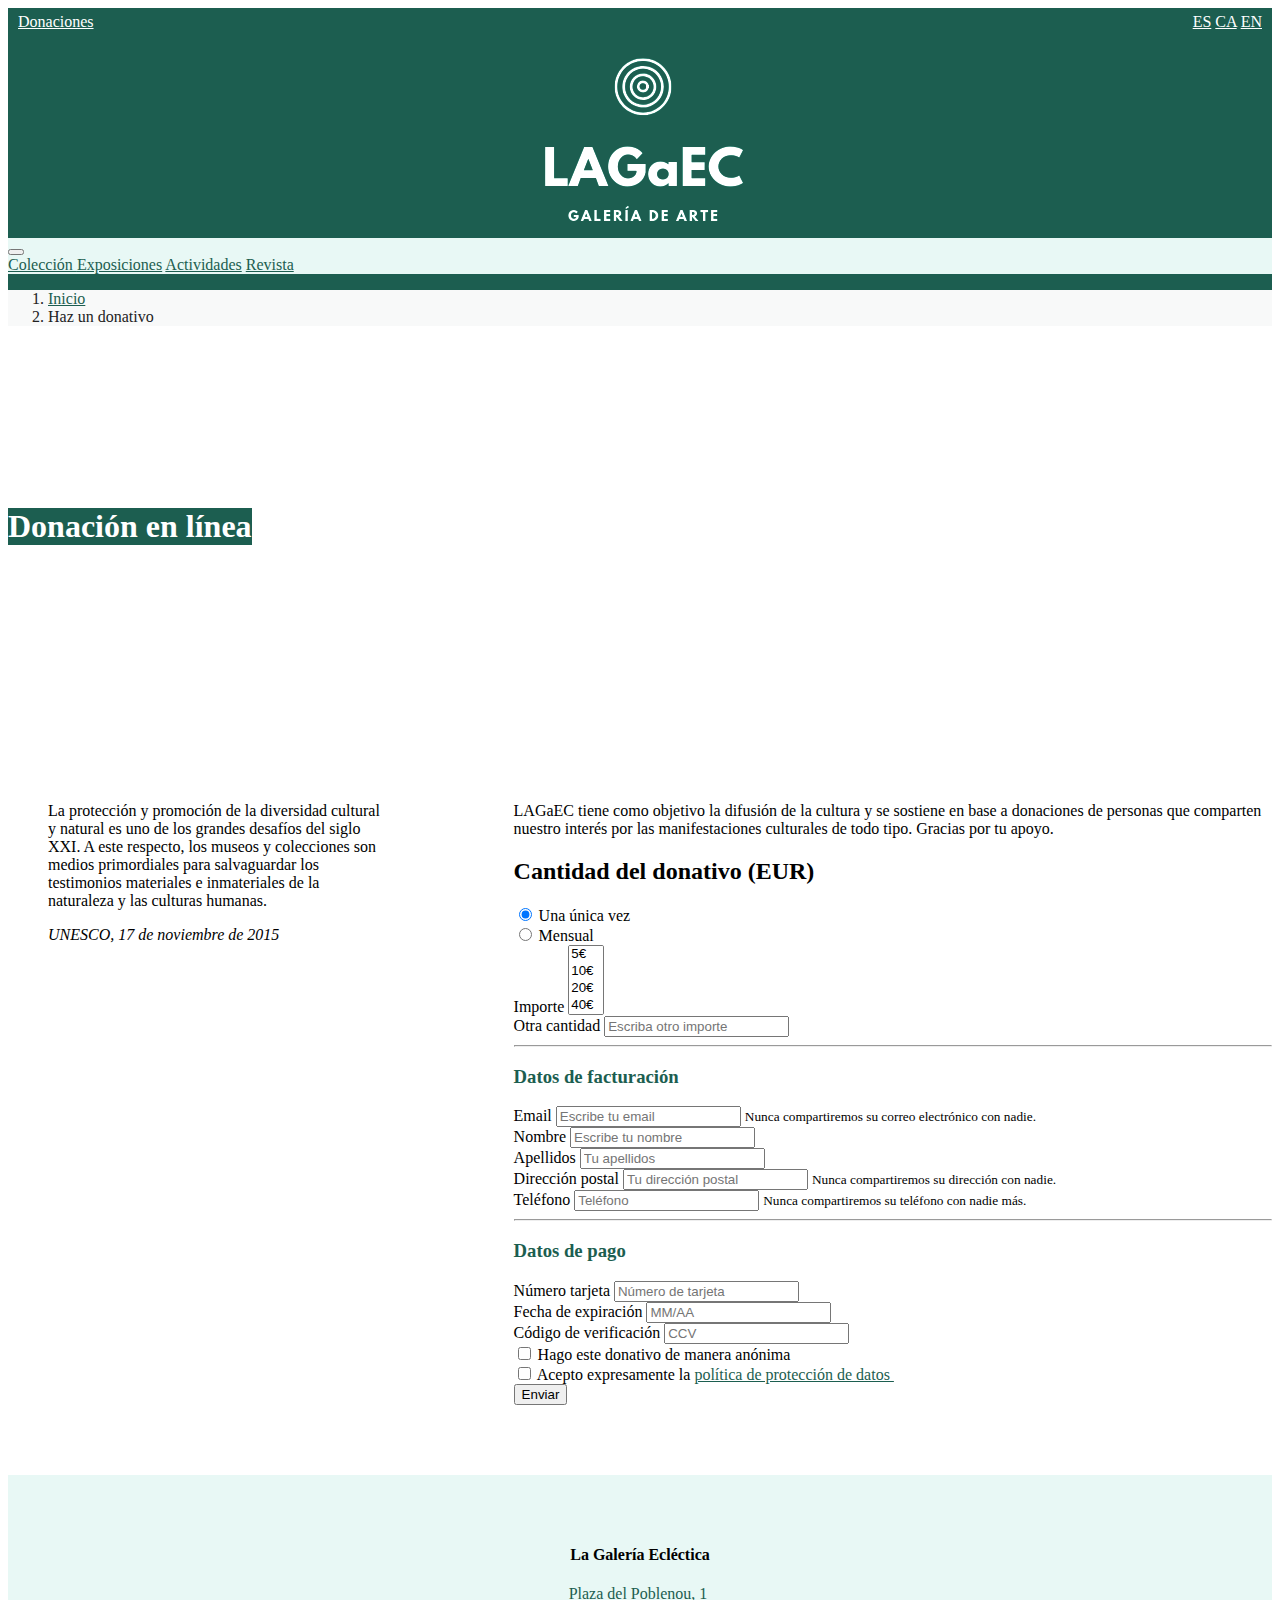
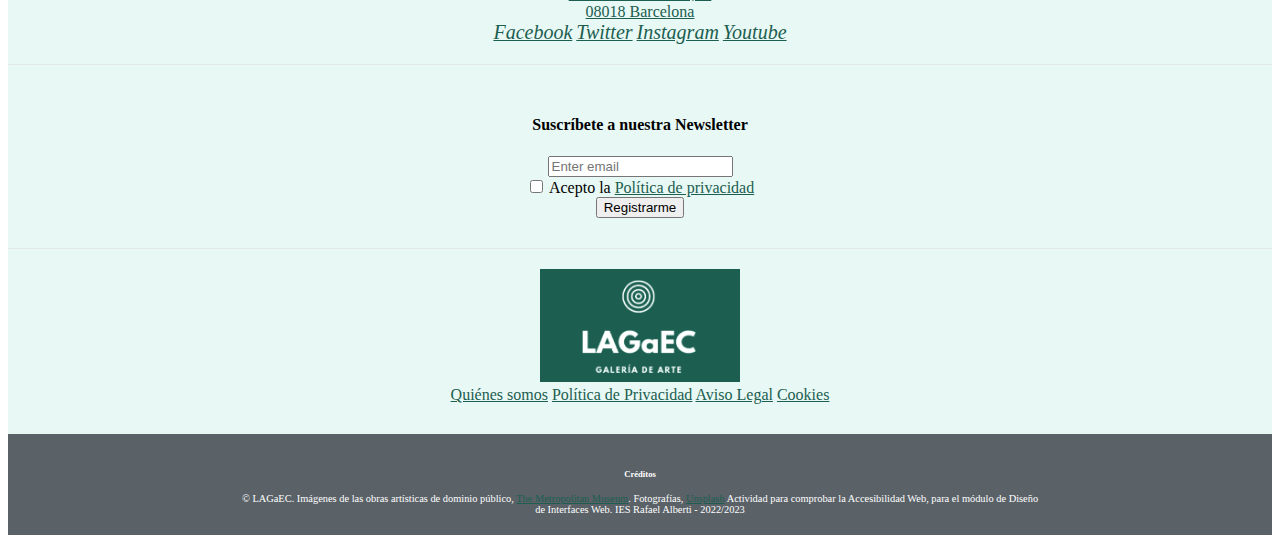
==== donar.html @ 08ac5a02 "Corregidos errores en las otras pags" ====
<!DOCTYPE html>
<html lang="es">
    <head>
        <meta charset="UTF-8">
        <title>Donar · La Galería Ecléctica</title>
        <link rel="stylesheet" href="assets/bootstrap/css/bootstrap.css">
        <link rel="stylesheet" href="https://use.fontawesome.com/releases/v5.6.3/css/all.css" integrity="sha384-UHRtZLI+pbxtHCWp1t77Bi1L4ZtiqrqD80Kn4Z8NTSRyMA2Fd33n5dQ8lWUE00s/" crossorigin="anonymous">
        <link rel="stylesheet" href="assets/css/style.css">
    </head>
    <body class="expo-detalle">
    <header class="bg-verde-oscuro">
        <div class="cabecera-top">
            <div><a href="donar.html">Donaciones</a></div>
            <div>
                <a href="#">ES</a>
                <a href="#">CA</a>
                <a href="#">EN</a>
            </div>
        </div>
        <a href="index.html">
            <img src="assets/img/logo.png"/>
        </a>
        <nav class="navbar navbar-expand-lg navbar-light bg-verde-claro">
            <button class="navbar-toggler" type="button" data-toggle="collapse" data-target="#navbarNavAltMarkup">
                <span class="navbar-toggler-icon"></span>
            </button>
            <div class="collapse navbar-collapse">
                <div class="navbar-nav">
                    <a class="nav-item nav-link" href="#">Colección </a>
                    <a class="nav-item nav-link" href="exposiciones.html">Exposiciones</a>
                    <a class="nav-item nav-link" href="#">Actividades</a>
                    <a class="nav-item nav-link" href="#">Revista</a>
                </div>
            </div>
        </nav>
        <nav>
            <ol class="breadcrumb">
                <li class="breadcrumb-item"><a href="index.html">Inicio</a></li>
                <li class="breadcrumb-item">Haz un donativo</li>
            </ol>
        </nav>
    </header>

    <main class="container-fluid">
        <section class="donar-cabecera">
            <div class="container">
                <h1>Donación en línea</h1>
            </div>
        </section>

        <section id="proximas" class="actividades container">
            <div class="fila align-izquierda">
                <div class="tres-columnas">
                    <blockquote class="blockquote">
                        <p class="mb-0">
                            La protección y promoción de la diversidad cultural y natural es uno de los grandes desafíos del siglo XXI.
                            A este respecto, los museos y colecciones son medios primordiales para salvaguardar los testimonios materiales e
                            inmateriales de la naturaleza y las culturas humanas. 
                        </p>
                        <footer class="blockquote-footer"> <cite>UNESCO, 17 de noviembre de 2015</cite></footer>
                    </blockquote>
                </div>
                <div class="dos-tres-columnas">

                    <p>
                        LAGaEC tiene como objetivo la difusión de la cultura y se sostiene en base a donaciones de personas que comparten nuestro interés por las manifestaciones culturales de todo tipo.
                        Gracias por tu apoyo.
                    </p>
                    <form>
                        <h2>Cantidad del donativo (EUR)</h2>

                        <div class="form-check-inline">
                            <input class="form-check-input" type="radio" name="unaVez" id="unaVez" value="option1" checked>
                            <label class="form-check-label" for="unaVez">
                                Una única vez
                            </label>
                        </div>
                        <div class="form-check-inline">
                            <input class="form-check-input" type="radio" name="mensual" id="mensual" value="option2">
                            <label class="form-check-label" for="mensual">
                                Mensual
                            </label>
                        </div>
                        <div class="form-group">
                            <label for="exampleFormControlSelect2">Importe</label>
                            <select multiple class="form-control" id="exampleFormControlSelect2">
                                <option>5€</option>
                                <option>10€</option>
                                <option>20€</option>
                                <option>40€</option>
                                <option>50€</option>
                                <option>100€</option>

                            </select>
                        </div>
                        <div class="form-group">
                            <label for="password">Otra cantidad</label>
                            <input id="password" type="password" class="form-control" placeholder="Escriba otro importe">
                        </div>
                        <hr>
                        <h3>Datos de facturación</h3>
                        <div class="form-group">
                            <label for="email">Email</label>
                            <input id="email" type="email" class="form-control" placeholder="Escribe tu email">
                            <small class="form-text text-muted">Nunca compartiremos su correo electrónico con nadie.</small>
                        </div>
                        <div class="form-group">
                            <label for="name">Nombre </label>
                            <input id="name" type="text" class="form-control" placeholder="Escribe tu nombre ">
                        </div>
                        <div class="form-group">
                            <label for="surname">Apellidos </label>
                            <input id="surname" type="text" class="form-control" placeholder="Tu apellidos">
                        </div>

                        <div class="form-group">
                            <label for="postDir">Dirección postal </label>
                            <input id="postDir" type="text" class="form-control" placeholder="Tu dirección postal">
                            <small class="form-text text-muted">Nunca compartiremos su dirección con nadie.</small>
                        </div>

                        <div class="form-group">
                            <label for="tlf">Teléfono </label>
                            <input id="tlf" type="tel" class="form-control" placeholder="Teléfono">
                            <small class="form-text text-muted">Nunca compartiremos su teléfono con nadie más.</small>
                        </div>
                        <hr>
                        <h3>Datos de pago</h3>
                        <div class="form-group">
                            <label>Número tarjeta</label>
                            <input type="number" class="form-control" placeholder="Número de tarjeta">
                        </div>
                        <div class="form-group">
                            <label for="expDate">Fecha de expiración</label>
                            <input id="expDate" type="text" class="form-control" placeholder="MM/AA">
                        </div>
                        <div class="form-group">
                            <label for="code">Código de verificación</label>
                            <input id="code" type="number" class="form-control" placeholder="CCV">
                        </div>
                        <div class="custom-control custom-checkbox">
                            <input id="checkboxA" type="checkbox" class="custom-control-input">
                            <label for="checkboxA" class="custom-control-label">Hago este donativo de manera anónima</label>
                        </div>
                        <div class="custom-control custom-checkbox">
                            <input id="checkboxB" type="checkbox" class="custom-control-input">
                            <label for="checkboxB" class="custom-control-label">Acepto expresamente la <a href="#">política de protección de datos </a></label>
                        </div>
                        <button type="submit" class="btn btn-secondary">Enviar</button>
                    </form>

                </div>
            </div>
        </section>
    </main>

    <footer class="container-fluid">
        <div class="container pie">
            <h4>La Galería Ecléctica</h4>
            <a href="#">
                Plaza del Poblenou, 1 <br>
                08018 Barcelona
            </a>
            <div class="rrss">
                <a href="https://www.facebook.com/"><i class="fab fa-facebook-square">Facebook</i></a>
                <a href="https://twitter.com/"><i class="fab fa-twitter-square">Twitter</i></a>
                <a href="https://www.instagram.com/"><i class="fab fa-instagram">Instagram</i></a>
                <a href="https://www.youtube.com/"><i class="fab fa-youtube-square">Youtube</i></a>
            </div>

            <form>
                <h4>Suscríbete a nuestra Newsletter</h4>
                <div class="form-group">
                    <input type="email" class="form-control" placeholder="Enter email">
                </div>
                <div class="form-group form-check">
                    <input type="checkbox" class="form-check-input">
                    <label class="form-check-label">Acepto la <a href="#">Política de privacidad </a></label>
                </div>
                <button type="submit" class="btn btn-secondary">Registrarme</button>
            </form>
            <a href="index.html" class="logo">
                <img src="assets/img/logo-alt.png"/>
            </a>
            <nav class="navbar navbar-expand-lg navbar-light bg-verde-claro">
                <div class="navbar-nav">
                    <a class="nav-item nav-link active" href="#">Quiénes somos</a>
                    <a class="nav-item nav-link" href="#">Política de Privacidad</a>
                    <a class="nav-item nav-link" href="#">Aviso Legal</a>
                    <a class="nav-item nav-link" href="#">Cookies</a>
                </div>
            </nav>

        </div>
        <div class="creditos">
            <h5>Créditos</h5>
            <p>© LAGaEC. Imágenes de las obras artísticas de dominio público,
                <a href="https://www.metmuseum.org/art/collection/search#!?searchField=All&showOnly=openAccess&sortBy=relevance&offset=0&pageSize=0">The Metropolitan Museum</a>.
                Fotografías, <a href="https://unsplash.com">Unsplash</a>
                Actividad para comprobar la Accesibilidad Web, para el módulo de Diseño de Interfaces Web.
                IES Rafael Alberti - 2022/2023</p>
        </div>
    </footer>
    <script src="https://code.jquery.com/jquery-3.3.1.slim.min.js" integrity="sha384-q8i/X+965DzO0rT7abK41JStQIAqVgRVzpbzo5smXKp4YfRvH+8abtTE1Pi6jizo" crossorigin="anonymous"></script>
    <script src="https://cdnjs.cloudflare.com/ajax/libs/popper.js/1.14.6/umd/popper.min.js" integrity="sha384-wHAiFfRlMFy6i5SRaxvfOCifBUQy1xHdJ/yoi7FRNXMRBu5WHdZYu1hA6ZOblgut" crossorigin="anonymous"></script>
    <script src="assets/bootstrap/js/bootstrap.js"></script>
    </body>
</html>
---- assets/css/style.css ----
/* GENÉRICO */

.bg-verde-claro{
    background: #E8F8F5;
}
.bg-verde-oscuro{
    background: #1C5E50;
}


.font-verde-claro{
    color: #E8F8F5;
}
.font-verde-oscuro{
    color: #1C5E50;
}
a{
    color: #1C5E50 ;
}
a:hover{
    color: #6c757d ;
}

h3{
    color: #1C5E50;
}

main img{
    width: 100%;
}

section{
    margin: 40px 0px;
}
/* CABECERA */
header{
    display: flex;
    flex-wrap: wrap;
    align-items: center;
    justify-content: center;
    color: #fff;
}

.cabecera-top{
    width: 100%;
    display: flex;
    flex-wrap: wrap;
    justify-content: space-between;
    align-items: center;
    padding: 5px 10px;
}
.cabecera-top a{
    color: #fff;
}
.cabecera-top > div{
    max-width: 200px;
}

header > nav,
header > a{
    width: 100%;
}
header > a{
    display: flex;
    justify-content: center;
}

.navbar{
    justify-content: center;
    background: #E8F8F5;
}
.navbar-light .navbar-nav .nav-link{
    text-align: center;
}

.navbar-expand-lg .navbar-collapse{
    justify-content: center;
}
.breadcrumb{
    margin-bottom: 0px;
    background: #F8F9F9;
}
.breadcrumb li{
    color:#222;
}

.submenu{
    width: 100%;
    background: #fff;
}

.submenu .navbar-nav {
    -ms-flex-direction: row;
    flex-direction: row;

}
.submenu .nav-link {
    display: block;
    padding: 0.5rem 1rem;
}
/* MAIN */
main{
    padding-bottom: 30px;
}

.fila{
    display: flex;
    flex-wrap: wrap;
    justify-content: space-between;
}

.fila div.dos-columnas{
    max-width: 49.8%
}
.fila div.tres-columnas{
    max-width: 33%
}
.fila div.cuatro-columnas{
    max-width: 24%;
    padding-right:1%;
}
.fila div.dos-tres-columnas{
    max-width: 60%;
    padding-left:7%;
}
.fila div.ver-mas{
    width: 100%;
    display: flex;
    align-items: center;
    justify-content: center;
}
.fila > div{
    margin-top: 20px;
}
.align-izquierda{
    justify-content: flex-start;
}


.planifica-visita span{
    font-size: 0.75rem;
}

/* DETALLE */
.expo-detalle main.container-fluid{
    padding-left: 0px;
    padding-right: 0px;
}
.detalle-cabecera{
    background: url("../img/expo-degas.jpg");
    min-height: 350px;
    width: 100%;
    -webkit-background-size: cover;
    -moz-background-size: cover;
    -o-background-size: cover;
    background-size: cover;
    background-repeat: no-repeat;
    margin-top: 0px;
}

.donar-cabecera{
    background: url("../img/donar.jpg");
    min-height: 350px;
    width: 100%;
    -webkit-background-size: cover;
    -moz-background-size: cover;
    -o-background-size: cover;
    background-size: cover;
    background-repeat: no-repeat;
    margin-top: 0px;
}

.donar-cabecera > .container,
.detalle-cabecera > .container{
    display: flex;
    flex-wrap: wrap;
    align-content: center;
    align-items: center;
    min-height: 400px;

}

.donar-cabecera h1,
.detalle-cabecera  h1{
    color: #fff;
    background: #1C5E50;
}

.detalle-cabecera  h2, .detalle-cabecera span{
    color: #fff;
    width: 100%;
}
.detalle-cabecera button{
    margin-top: 10px;
}


tbody tr:nth-child(even) { background: #E8F8F5 }
/* PIE DE PÁGINA  */

footer{
    background: #E8F8F5;
    padding-top: 50px;

}
footer i{
    font-size: 1.25rem;
}
footer .pie{
    display: flex;
    flex-wrap: wrap;
    justify-content: center;
    align-items: center;
}

footer .pie h2, footer .pie a,footer .pie div{
    width: 100%;
    text-align: center;
}
footer .rrss{
    border-bottom: solid thin #E5E7E9 ;
    padding-bottom: 20px;
}
footer .pie a.logo{
    border-top: solid thin #E5E7E9 ;
    padding-top: 20px;
}



footer form{
    margin: 30px 0px;
    display: flex;
    flex-wrap: wrap;
    justify-content: center;
    max-width: 300px;
    text-align: center;
}

footer .navbar{
    width: 100%;
}
footer img{
    max-width: 200px;
}
footer .navbar-nav {
    -ms-flex-direction: row;
    flex-direction: row;
}
footer.container-fluid{
    padding-right: 0px;
    padding-left: 0px;
}
.creditos{
    background: #5A6268;
    margin-top: 30px;
    font-size: 0.65rem;
    color: #fff;
    padding: 20px;
    text-align: center;
}
.creditos p{
    max-width: 800px;
    margin: 0 auto;
}
.creditos a{
    color: #1C5E50;
}
.creditos a:hover{
    color: #007bff ;
}
.creditos h6{
    font-size: 0.75rem;
}

.blockquote-footer{
    padding-top: 0px;
    background: transparent;
}
/* RESPONSIVE */
@media (max-width: 980px) {
    .fila div.dos-columnas,
    .fila div.tres-columnas{
        max-width: 100%
    }

    .fila div.cuatro-columnas{
        max-width: 49.8%
    }
    .fila div.dos-tres-columnas{
        max-width: 100%;
        padding-left:0%;
    }
}
.table-title{
    color:  white
}
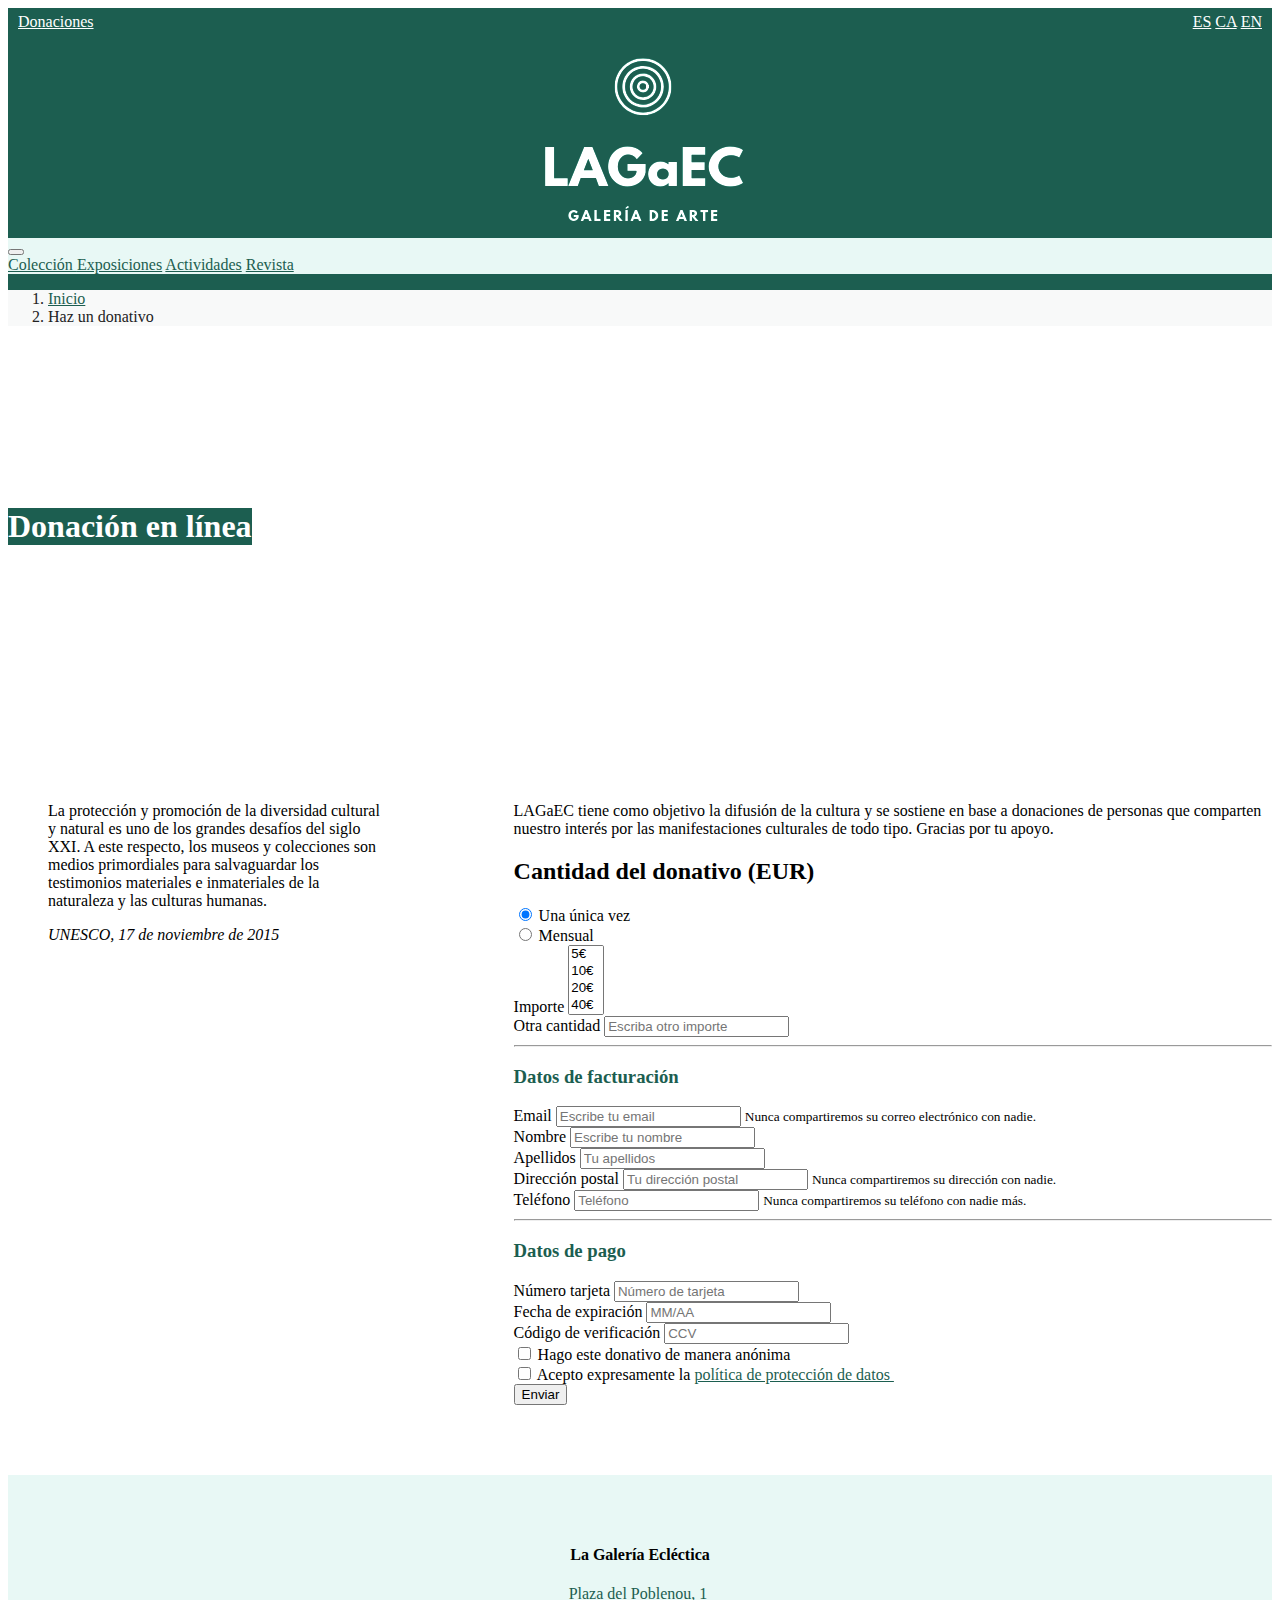
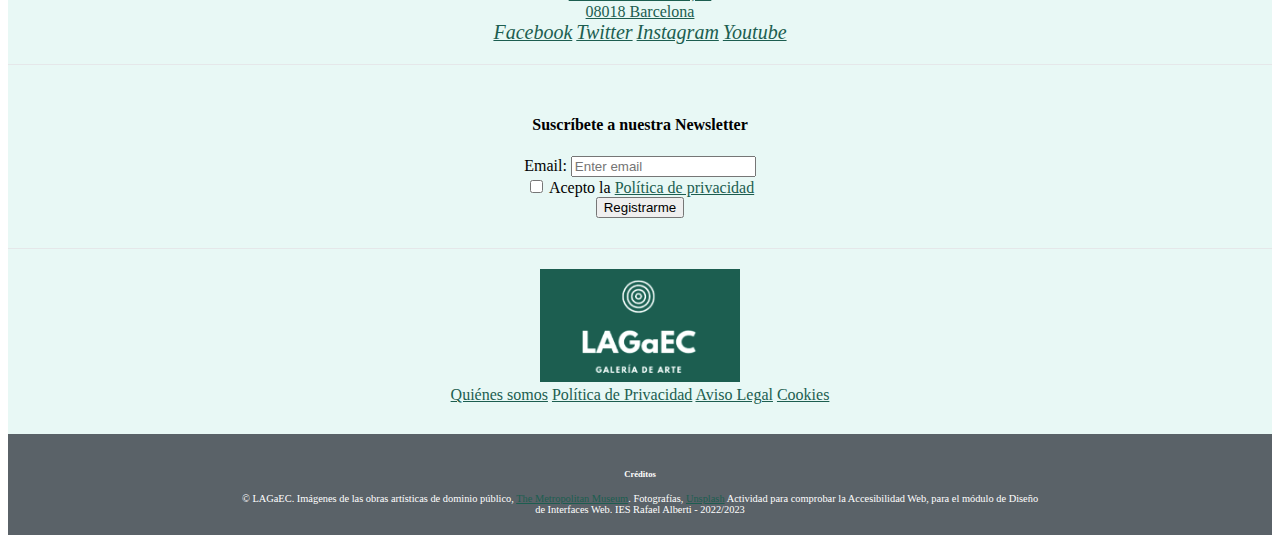
==== commit 14f2941d: "mas errores encontrados" ====
--- a/donar.html
+++ b/donar.html
@@ -170,20 +170,23 @@
                 <a href="https://www.instagram.com/"><i class="fab fa-instagram">Instagram</i></a>
                 <a href="https://www.youtube.com/"><i class="fab fa-youtube-square">Youtube</i></a>
             </div>
-
+    
             <form>
                 <h4>Suscríbete a nuestra Newsletter</h4>
                 <div class="form-group">
-                    <input type="email" class="form-control" placeholder="Enter email">
-                </div>
-                <div class="form-group form-check">
-                    <input type="checkbox" class="form-check-input">
-                    <label class="form-check-label">Acepto la <a href="#">Política de privacidad </a></label>
+                    <label for="email">Email:
+                    <input type="email" id="email" class="form-control" placeholder="Enter email">
+                    </label>
+                </div>
+                <div class="form-group form-check">     
+                    <label class="form-check-label" for="private__policy">          
+                    <input type="checkbox" id="private__policy" class="form-check-input">
+                    Acepto la <a href="#">Política de privacidad </a></label>
                 </div>
                 <button type="submit" class="btn btn-secondary">Registrarme</button>
             </form>
             <a href="index.html" class="logo">
-                <img src="assets/img/logo-alt.png"/>
+                <img src="assets/img/logo-alt.png" alt="logo"/>
             </a>
             <nav class="navbar navbar-expand-lg navbar-light bg-verde-claro">
                 <div class="navbar-nav">
@@ -193,7 +196,7 @@
                     <a class="nav-item nav-link" href="#">Cookies</a>
                 </div>
             </nav>
-
+    
         </div>
         <div class="creditos">
             <h5>Créditos</h5>
@@ -203,6 +206,7 @@
                 Actividad para comprobar la Accesibilidad Web, para el módulo de Diseño de Interfaces Web.
                 IES Rafael Alberti - 2022/2023</p>
         </div>
+    
     </footer>
     <script src="https://code.jquery.com/jquery-3.3.1.slim.min.js" integrity="sha384-q8i/X+965DzO0rT7abK41JStQIAqVgRVzpbzo5smXKp4YfRvH+8abtTE1Pi6jizo" crossorigin="anonymous"></script>
     <script src="https://cdnjs.cloudflare.com/ajax/libs/popper.js/1.14.6/umd/popper.min.js" integrity="sha384-wHAiFfRlMFy6i5SRaxvfOCifBUQy1xHdJ/yoi7FRNXMRBu5WHdZYu1hA6ZOblgut" crossorigin="anonymous"></script>
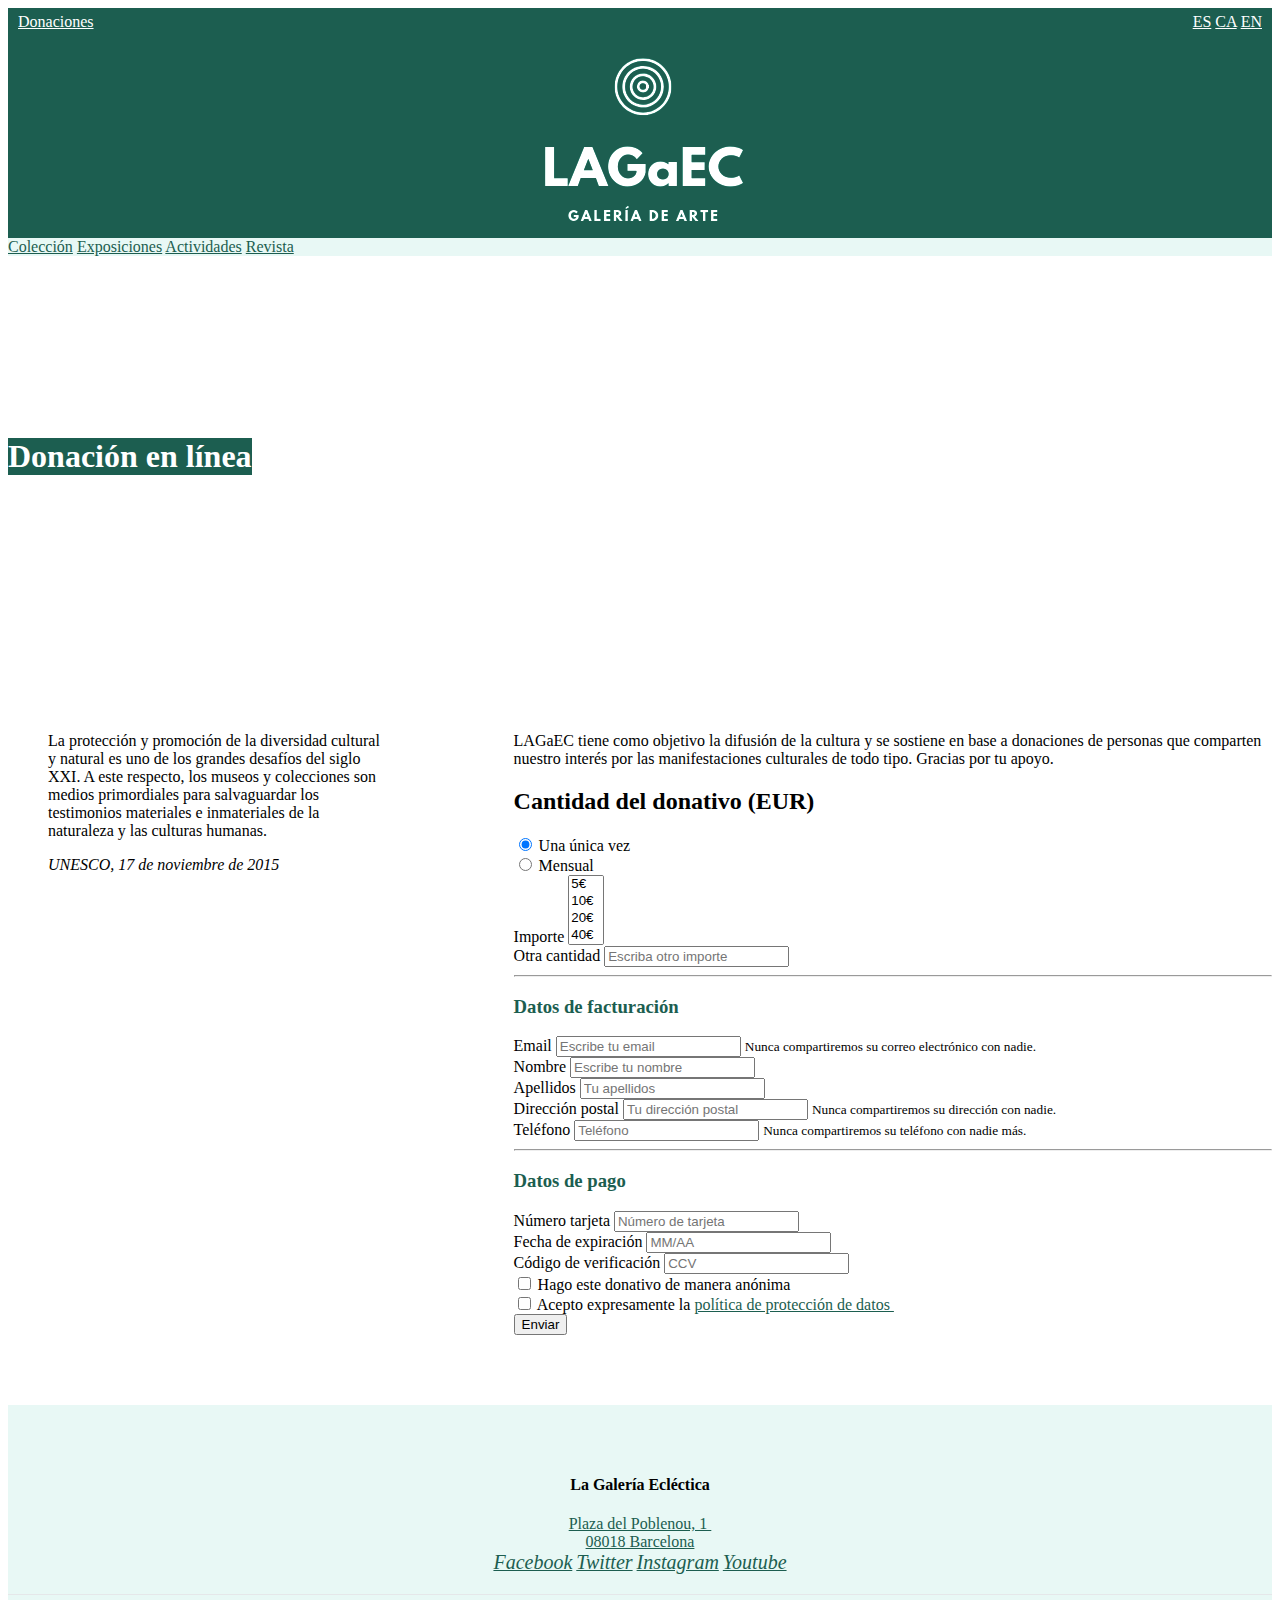
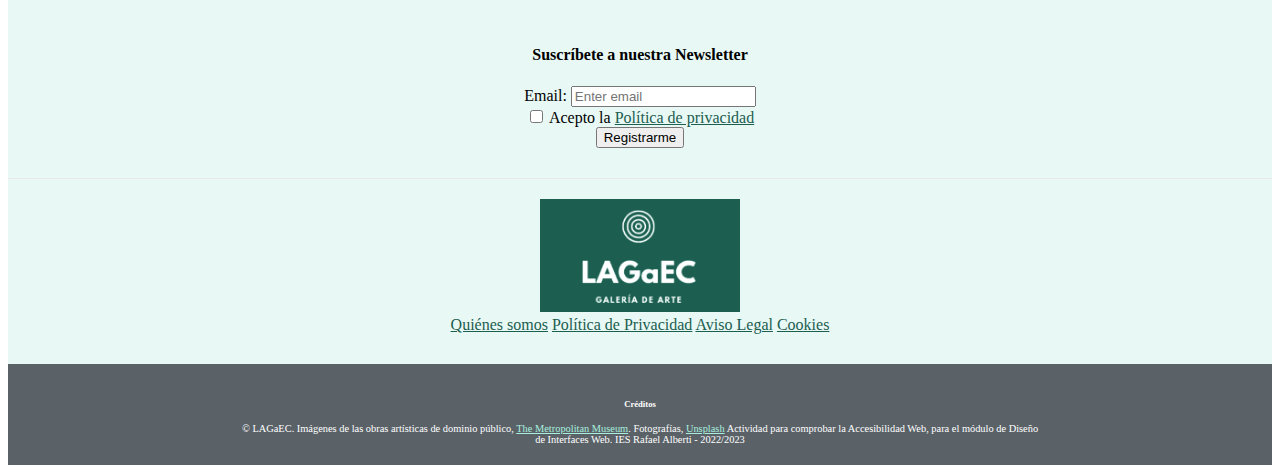
==== commit e5373eb1: "Commit final con ultimos retoques" ====
--- a/donar.html
+++ b/donar.html
@@ -8,38 +8,30 @@
         <link rel="stylesheet" href="assets/css/style.css">
     </head>
     <body class="expo-detalle">
-    <header class="bg-verde-oscuro">
-        <div class="cabecera-top">
-            <div><a href="donar.html">Donaciones</a></div>
-            <div>
-                <a href="#">ES</a>
-                <a href="#">CA</a>
-                <a href="#">EN</a>
-            </div>
-        </div>
-        <a href="index.html">
-            <img src="assets/img/logo.png"/>
-        </a>
-        <nav class="navbar navbar-expand-lg navbar-light bg-verde-claro">
-            <button class="navbar-toggler" type="button" data-toggle="collapse" data-target="#navbarNavAltMarkup">
-                <span class="navbar-toggler-icon"></span>
-            </button>
-            <div class="collapse navbar-collapse">
-                <div class="navbar-nav">
-                    <a class="nav-item nav-link" href="#">Colección </a>
-                    <a class="nav-item nav-link" href="exposiciones.html">Exposiciones</a>
-                    <a class="nav-item nav-link" href="#">Actividades</a>
-                    <a class="nav-item nav-link" href="#">Revista</a>
-                </div>
-            </div>
-        </nav>
-        <nav>
-            <ol class="breadcrumb">
-                <li class="breadcrumb-item"><a href="index.html">Inicio</a></li>
-                <li class="breadcrumb-item">Haz un donativo</li>
-            </ol>
-        </nav>
-    </header>
+        <header class="bg-verde-oscuro">
+            <div class="cabecera-top">
+                <div><a href="donar.html">Donaciones</a></div>
+                <div>
+                    <a href="#">ES</a>
+                    <a href="#">CA</a>
+                    <a href="#">EN</a>
+                </div>
+            </div>
+            <a href="index.html">
+                <img src="assets/img/logo.png" alt="logo"/>
+            </a>
+            <nav class="navbar navbar-expand-lg navbar-light bg-verde-claro">                
+                    
+                <div class="collapse navbar-collapse" id="navbarNavAltMarkup">
+                    <div class="navbar-nav">
+                        <a class="nav-item nav-link" href="#">Colección</a>
+                        <a class="nav-item nav-link" href="exposiciones.html">Exposiciones</a>
+                        <a class="nav-item nav-link" href="#">Actividades</a>
+                        <a class="nav-item nav-link" href="#">Revista</a>
+                    </div>
+                </div>
+            </nav>
+        </header>
 
     <main class="container-fluid">
         <section class="donar-cabecera">
@@ -128,8 +120,8 @@
                         <hr>
                         <h3>Datos de pago</h3>
                         <div class="form-group">
-                            <label>Número tarjeta</label>
-                            <input type="number" class="form-control" placeholder="Número de tarjeta">
+                            <label for="cardNumber">Número tarjeta</label>
+                            <input id="cardNumber" type="number" class="form-control" placeholder="Número de tarjeta">
                         </div>
                         <div class="form-group">
                             <label for="expDate">Fecha de expiración</label>
@@ -174,9 +166,8 @@
             <form>
                 <h4>Suscríbete a nuestra Newsletter</h4>
                 <div class="form-group">
-                    <label for="email">Email:
-                    <input type="email" id="email" class="form-control" placeholder="Enter email">
-                    </label>
+                    <label for="mail">Email:</label>
+                    <input type="email" id="mail" class="form-control" placeholder="Enter email">                    
                 </div>
                 <div class="form-group form-check">     
                     <label class="form-check-label" for="private__policy">          
--- a/assets/css/style.css
+++ b/assets/css/style.css
@@ -267,7 +267,7 @@
     margin: 0 auto;
 }
 .creditos a{
-    color: #1C5E50;
+    color: #a8eedf;
 }
 .creditos a:hover{
     color: #007bff ;
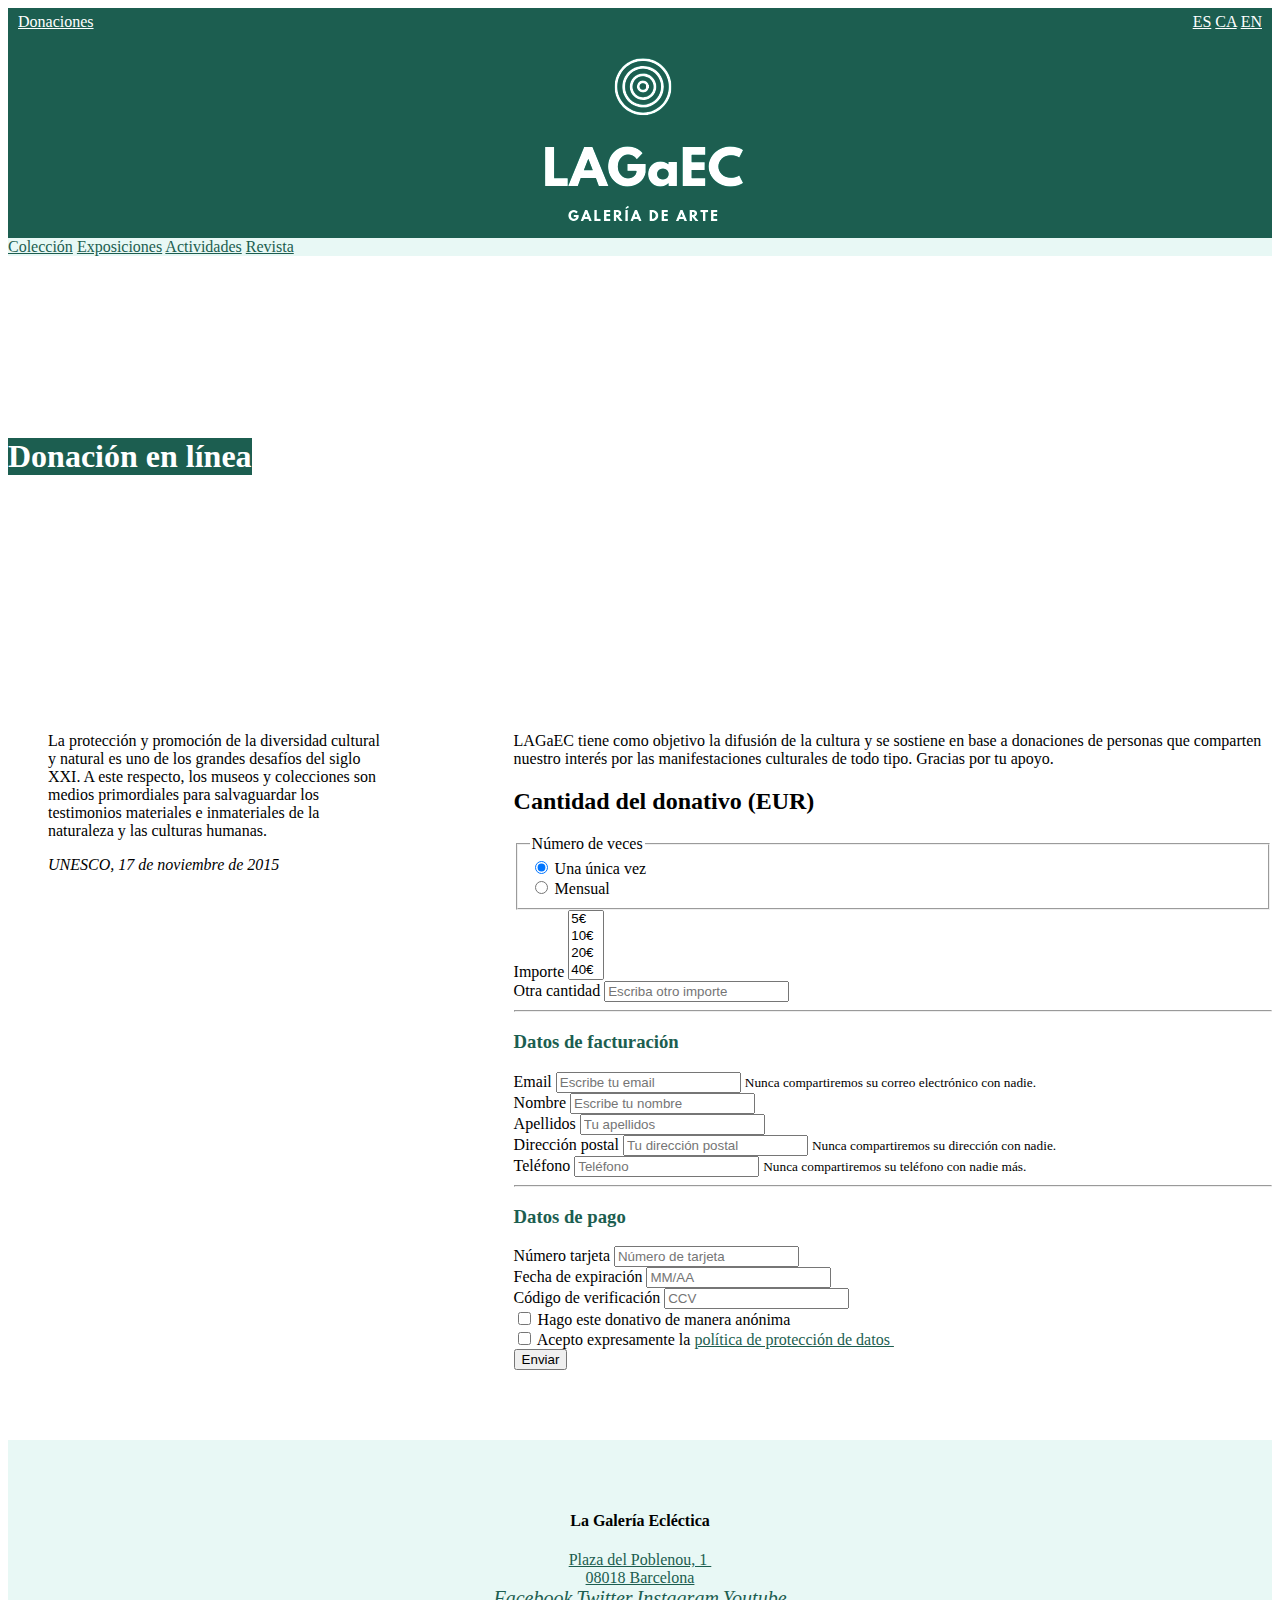
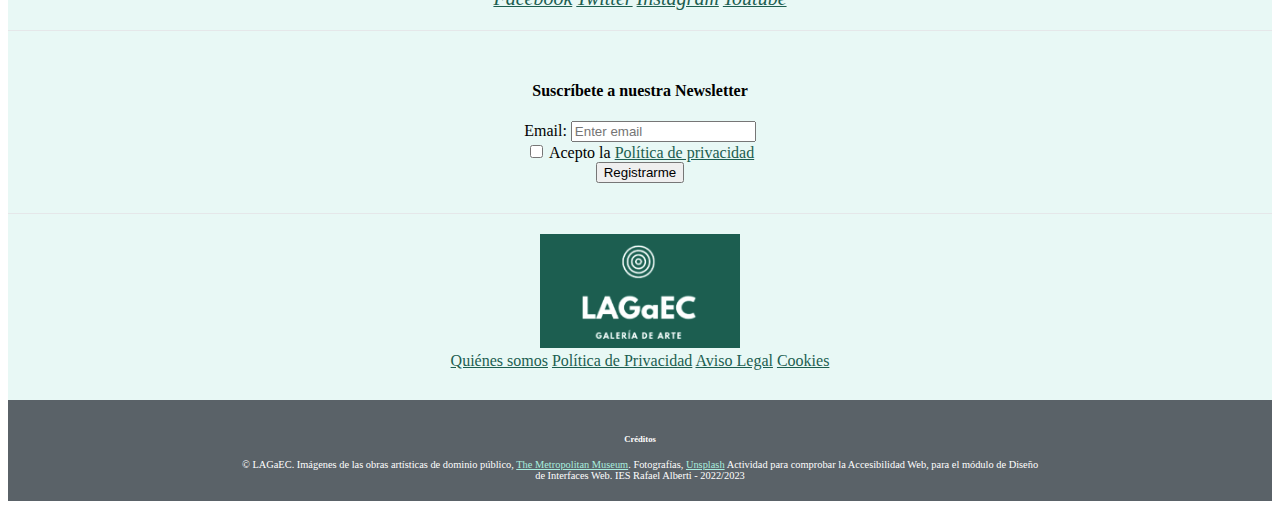
==== commit b1d430ef: "Corregidos input en donar" ====
--- a/donar.html
+++ b/donar.html
@@ -61,19 +61,21 @@
                     </p>
                     <form>
                         <h2>Cantidad del donativo (EUR)</h2>
-
+                        <fieldset>
+                        <legend>Número de veces</legend>
                         <div class="form-check-inline">
-                            <input class="form-check-input" type="radio" name="unaVez" id="unaVez" value="option1" checked>
+                            <input class="form-check-input" type="radio" name="veces" id="unaVez" value="option1" checked>
                             <label class="form-check-label" for="unaVez">
                                 Una única vez
                             </label>
                         </div>
                         <div class="form-check-inline">
-                            <input class="form-check-input" type="radio" name="mensual" id="mensual" value="option2">
+                            <input class="form-check-input" type="radio" name="veces" id="mensual" value="option2">
                             <label class="form-check-label" for="mensual">
                                 Mensual
                             </label>
                         </div>
+                        </fieldset>
                         <div class="form-group">
                             <label for="exampleFormControlSelect2">Importe</label>
                             <select multiple class="form-control" id="exampleFormControlSelect2">
@@ -87,8 +89,8 @@
                             </select>
                         </div>
                         <div class="form-group">
-                            <label for="password">Otra cantidad</label>
-                            <input id="password" type="password" class="form-control" placeholder="Escriba otro importe">
+                            <label for="other">Otra cantidad</label>
+                            <input id="other" type="number" class="form-control" placeholder="Escriba otro importe">
                         </div>
                         <hr>
                         <h3>Datos de facturación</h3>
